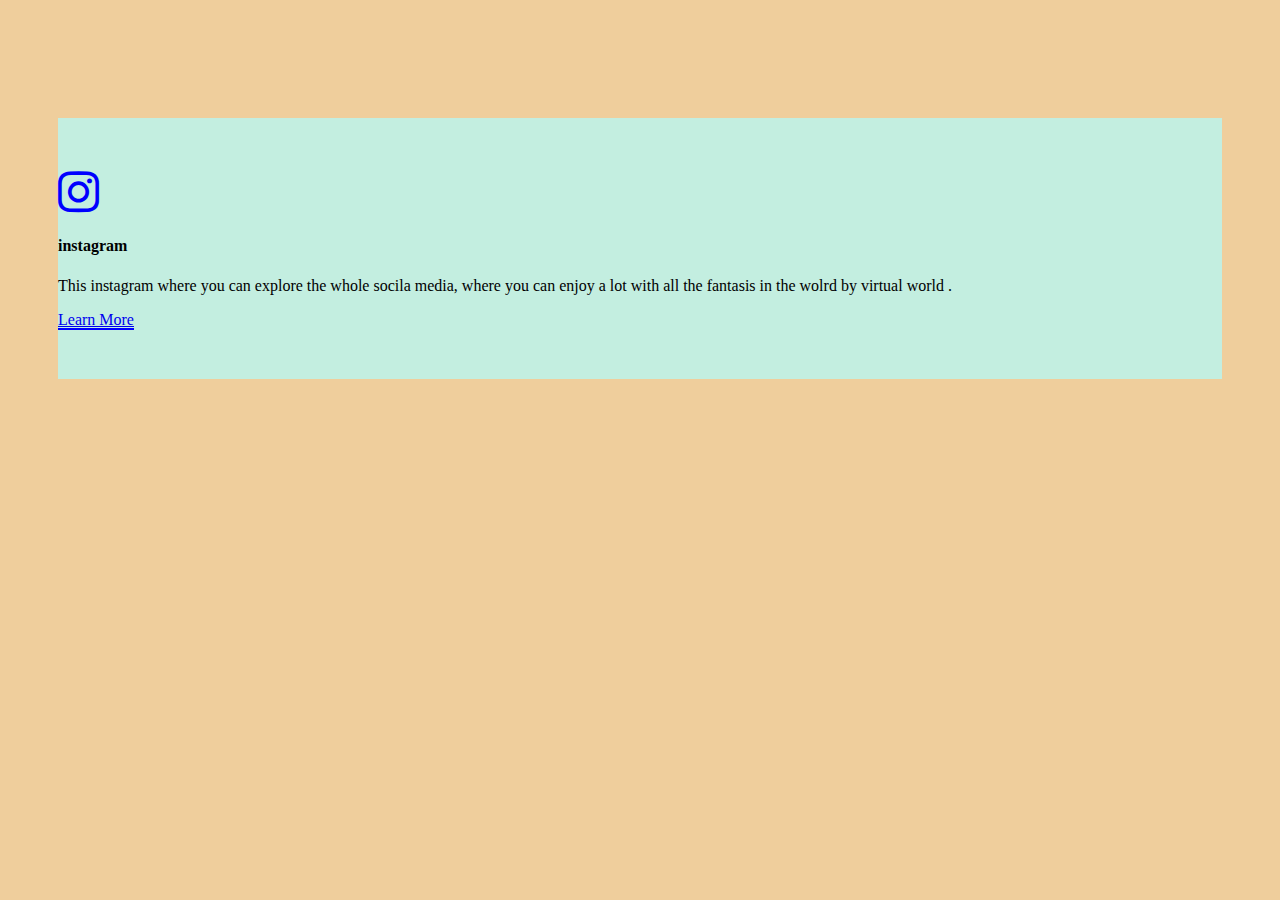
==== index.html @ 81e071e5 "Add files via upload" ====
<!DOCTYPE html>
<html lang="en">
<head>
    <meta charset="UTF-8">
    <meta http-equiv="X-UA-Compatible" content="IE=edge">
    <meta name="viewport" content="width=device-width, initial-scale=1.0">
    <title>Document</title>
    
  <link rel="stylesheet" href="https://cdn.jsdelivr.net/npm/bootstrap@4.6.2/dist/css/bootstrap.min.css" integrity="sha384-xOolHFLEh07PJGoPkLv1IbcEPTNtaed2xpHsD9ESMhqIYd0nLMwNLD69Npy4HI+N" crossorigin="anonymous">
  <link rel="stylesheet" href="index1.css">
  <link rel="stylesheet" href="https://cdnjs.cloudflare.com/ajax/libs/font-awesome/4.7.0/css/font-awesome.min.css" integrity="sha512-SfTiTlX6kk+qitfevl/7LibUOeJWlt9rbyDn92a1DqWOw9vWG2MFoays0sgObmWazO5BQPiFucnnEAjpAB+/Sw==" crossorigin="anonymous" referrerpolicy="no-referrer" />
  <style>
    </style>
</head>
<body>
    <div class="box">
       <div class="conatiner">
         <div class="row">
            <div class="col-md-4">
             <div class="box-port text-center">
                <i class="fa fa-instagram fa-3x"></i>
                <h4>instagram</h4>
                <P>This instagram where you can explore the whole socila media,
                    where you can enjoy a lot with all the fantasis in the wolrd by virtual world .
                </P>
                <a href="https://www.instagram.com">Learn More</a>
             </div>
            </div>
         </div>
       </div>

    </div>
</body>
</html>
---- index1.css ----
body{
    background-color: rgb(239, 206, 156);
}

.box-port{
    background-color: rgb(195, 238, 224);
    padding: 50px 0px;
    margin:50px
}
.fa{
    color: blue;
}
a{
    border-bottom: 2px solid blue;
}

p{
    font: size 15px;;
}

.box{
    padding: 60px 0px;
}
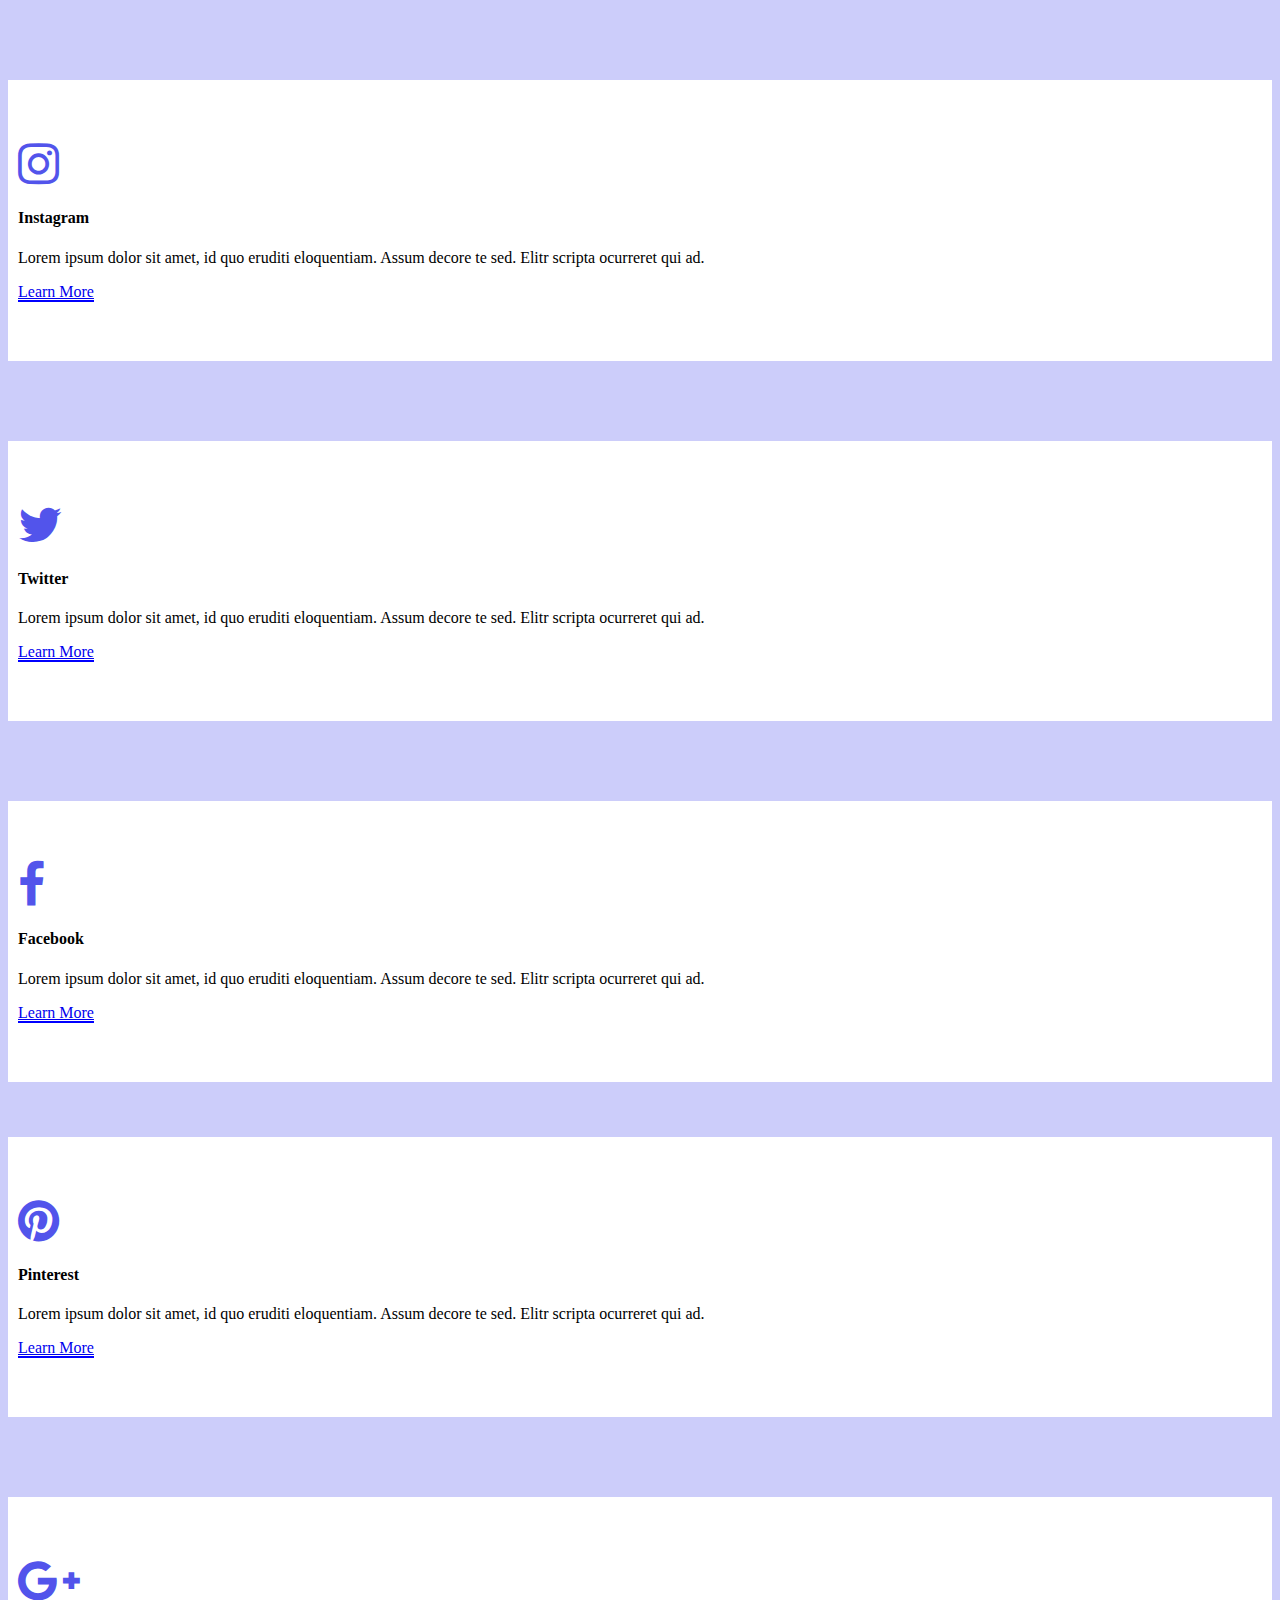
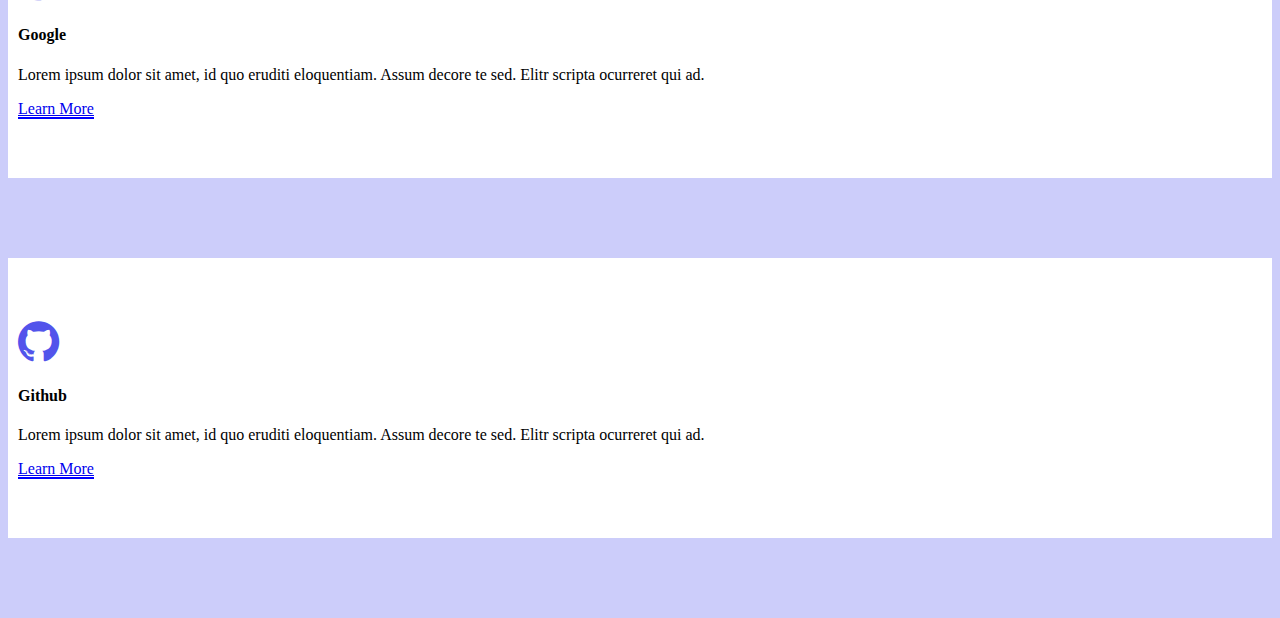
==== commit dcdff70f: "Add files via upload" ====
--- a/index.html
+++ b/index.html
@@ -1,34 +1,90 @@
 <!DOCTYPE html>
 <html lang="en">
 <head>
-    <meta charset="UTF-8">
-    <meta http-equiv="X-UA-Compatible" content="IE=edge">
-    <meta name="viewport" content="width=device-width, initial-scale=1.0">
-    <title>Document</title>
-    
+  <meta charset="UTF-8">
+  <meta http-equiv="X-UA-Compatible" content="IE=edge">
+  <meta name="viewport" content="width=device-width, initial-scale=1.0">
+  <title>Document</title>
+  
   <link rel="stylesheet" href="https://cdn.jsdelivr.net/npm/bootstrap@4.6.2/dist/css/bootstrap.min.css" integrity="sha384-xOolHFLEh07PJGoPkLv1IbcEPTNtaed2xpHsD9ESMhqIYd0nLMwNLD69Npy4HI+N" crossorigin="anonymous">
-  <link rel="stylesheet" href="index1.css">
+  <link rel="stylesheet" href="index.css">
   <link rel="stylesheet" href="https://cdnjs.cloudflare.com/ajax/libs/font-awesome/4.7.0/css/font-awesome.min.css" integrity="sha512-SfTiTlX6kk+qitfevl/7LibUOeJWlt9rbyDn92a1DqWOw9vWG2MFoays0sgObmWazO5BQPiFucnnEAjpAB+/Sw==" crossorigin="anonymous" referrerpolicy="no-referrer" />
   <style>
-    </style>
+  .main{
+    background-color: green !important;
+  }
+</style>
 </head>
 <body>
-    <div class="box">
-       <div class="conatiner">
-         <div class="row">
-            <div class="col-md-4">
-             <div class="box-port text-center">
-                <i class="fa fa-instagram fa-3x"></i>
-                <h4>instagram</h4>
-                <P>This instagram where you can explore the whole socila media,
-                    where you can enjoy a lot with all the fantasis in the wolrd by virtual world .
-                </P>
-                <a href="https://www.instagram.com">Learn More</a>
-             </div>
-            </div>
-         </div>
-       </div>
+<div class="container">
+  
+  <div class="row">
+  <!-- column1 -->
+    <div class="col-md-4">
+      <div class="box-port text-center">
+        <i class="fa fa-instagram fa-3x"></i>
+        <h4>Instagram</h4>
+        <P>Lorem ipsum dolor sit amet, id quo eruditi eloquentiam. Assum decore te sed. Elitr scripta ocurreret qui ad.
+        </P>
+        <a href="https://www.instagram.com">Learn More</a>
+      </div>
+    </div>
+   <!-- column2 -->
+    <div class="col-md-4" >
+      <div class="box-port text-center">
+        <i class="fa fa-twitter fa-3x"></i>
+        <h4>Twitter</h4>
+        <P>Lorem ipsum dolor sit amet, id quo eruditi eloquentiam. Assum decore te sed. Elitr scripta ocurreret qui ad.
+        </P>
+        <a href="https://www.Twitter.com">Learn More</a>
+      </div>
+    </div>
+   <!-- column3 -->
+    <div class="col-md-4" >
+      <div class="box-port text-center">
+        <i class="fa fa-facebook fa-3x"></i>
+        <h4>Facebook</h4>
+        <P>Lorem ipsum dolor sit amet, id quo eruditi eloquentiam. Assum decore te sed. Elitr scripta ocurreret qui ad.
+        </P>
+        <a href="https://www.Facebook.com">Learn More</a>
+      </div>
+    </div>
+  
+  </div>
+ <!-- second row -->
+ <!-- column1 -->
+  <div class="row">
+    <div class="col-md-4">
+      <div class="box-two text-center">
+        <i class="fa fa-pinterest fa-3x"></i>
+        <h4>Pinterest</h4>
+        <P>Lorem ipsum dolor sit amet, id quo eruditi eloquentiam. Assum decore te sed. Elitr scripta ocurreret qui ad.
+        </P>
+        <a href="https://www.Pinterest.com">Learn More</a>
+      </div>
+    </div>
+   <!-- column2 -->
+    <div class="col-md-4" >
+      <div class="box-two text-center">
+        <i class="fa fa-google-plus fa-3x"></i>
+        <h4>Google</h4>
+        <P>Lorem ipsum dolor sit amet, id quo eruditi eloquentiam. Assum decore te sed. Elitr scripta ocurreret qui ad.
+        </P>
+        <a href="https://www.google.com">Learn More</a>
+      </div>
+    </div>
+   <!-- column3 -->
+    <div class="col-md-4" >
+      <div class="box-two text-center">
+        <i class="fa fa-github fa-3x"></i>
+        <h4>Github</h4>
+        <P>Lorem ipsum dolor sit amet, id quo eruditi eloquentiam. Assum decore te sed. Elitr scripta ocurreret qui ad.
+        </P>
+        <a href="https://www.Github.com">Learn More</a>
+      </div>
+    </div>
 
-    </div>
+  </div>
+</div>
 </body>
 </html>--- a/index.css
+++ b/index.css
@@ -0,0 +1,29 @@
+body{
+    background-color: rgb(204, 205, 250);
+}
+
+.box-port{
+    background-color:white;
+    padding: 60px 10px;
+    margin:80px 0px 55px 0px;
+}
+.fa{
+    color: rgb(82, 84, 235);
+}
+a{
+    border-bottom: 2px solid blue;
+}
+
+p{
+    font: size 15px;;
+}
+
+.box{
+    padding: 6opx 0px;
+}
+
+.box-two{
+    background-color:white;
+    padding: 60px 10px;
+    margin: 0px 0px 80px 0px;
+}